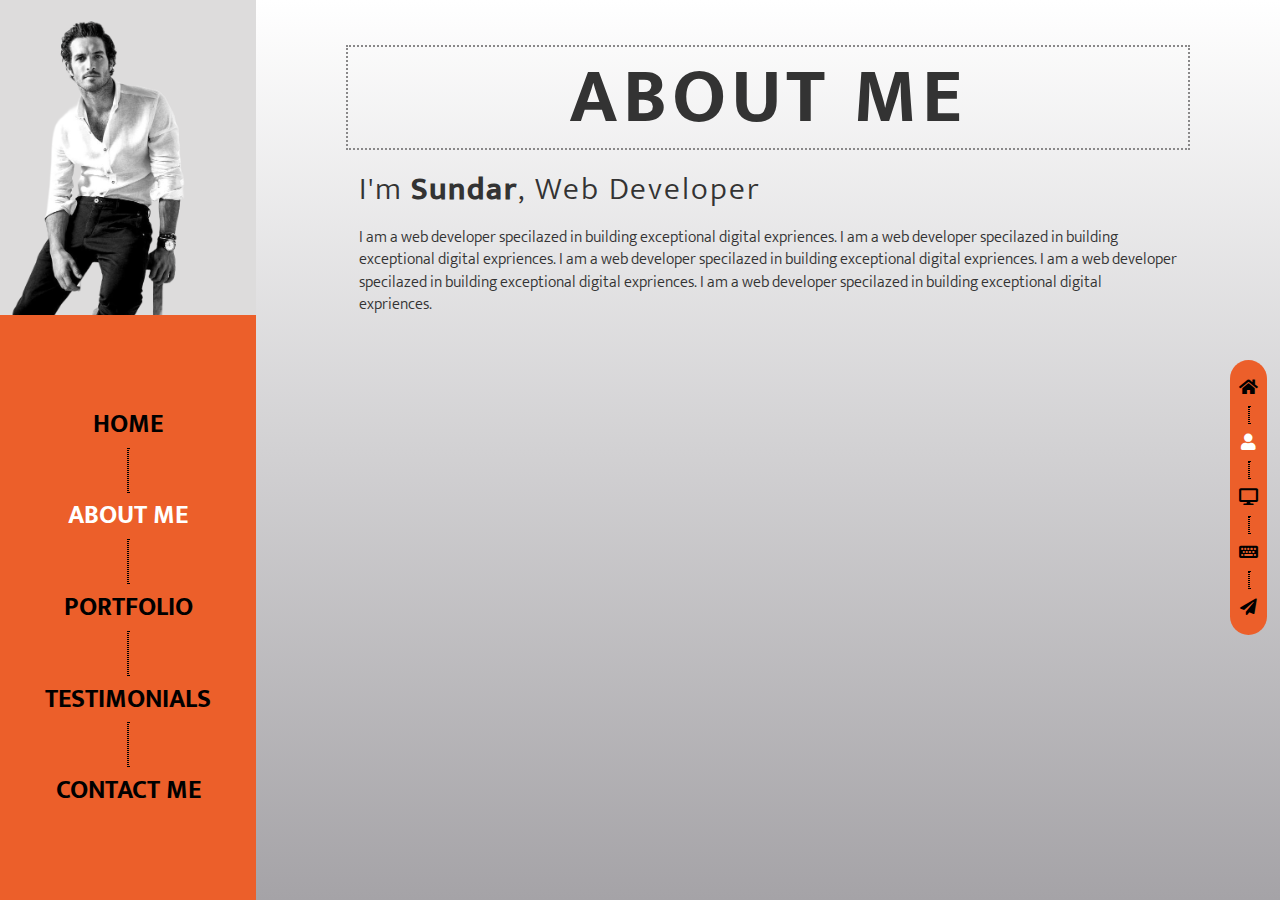
==== about.html @ e1219b44 "Day 2 - About us in progress" ====
<!DOCTYPE html>
<html lang="en">
<head>
    <meta charset="UTF-8">
    <meta name="viewport" content="width=device-width, initial-scale=1.0">

    <link rel="stylesheet" href="global.css">
    <link rel="stylesheet" href="about.css">   
    <link rel="stylesheet" href="https://cdnjs.cloudflare.com/ajax/libs/font-awesome/5.15.2/css/all.min.css">

    <title>About Sundar</title>
</head>
<body>
    <main> 
        <div id="about">
            <!-- side nav -->
            <section class="side-nav">
                <div class="img-container">
                    <img src="portoflio-home.png" />
                </div>
                <div class="routes">
                    <a href="index.html">
                        HOME
                    </a>
                    <div class="dotted-line"></div>
                    <a href="about.html">
                        ABOUT ME
                    </a>
                    <div class="dotted-line"></div>
                    <a href="portfolio.html">
                        PORTFOLIO
                    </a>
                    <div class="dotted-line"></div>
                    <a href="testimonials.html">
                        TESTIMONIALS
                    </a>
                    <div class="dotted-line"></div>
                    <a href="contact.html">
                        CONTACT ME
                    </a>
                </div>
            </section>

            <!-- container -->
            <section class="container">
                <h1 class="header"> ABOUT ME </h1>
                <div class="info-container">
                    <p class="title"> I'm <span class="highlight">Sundar</span>, Web Developer </p>
                    <p class="intro">
                        I am a web developer specilazed in building exceptional digital expriences. I am a web developer specilazed in building exceptional digital expriences. I am a web developer specilazed in building exceptional digital expriences.
                        I am a web developer specilazed in building exceptional digital expriences. I am a web developer specilazed in building exceptional digital expriences.
                    </p>
                </div>
            </section>
        </div>
        <div class="aside-nav">
            <a href="index.html">
                <i class="fas fa-home"></i>
            </a>
            <div class="dotted-line"></div>
            <a href="about.html">
                <i class="fas fa-user"></i>
            </a>
            <div class="dotted-line"></div>
            <a href="portfolio.html">
                <i class="fas fa-desktop"></i>
            </a>
            <div class="dotted-line"></div>
            <a href="testimonials.html">
                <i class="fas fa-keyboard"></i>
            </a>
            <div class="dotted-line"></div>
            <a href="contact.html">
                <i class="fas fa-paper-plane"></i>
            </a>
        </div>
    </main>
    
</body>
</html>
---- global.css ----
@font-face {
    font-family: Mukta;
    src: url(Mukta-Bold.ttf);
}

@font-face {
    font-family: MuktaMedium;
    src: url(Mukta-Medium.ttf);
}

@font-face {
    font-family: MuktaLight;
    src: url(Mukta-Light.ttf);
}

:root{
    --primary-bg: #D6D7D7;
    --secondary-bg: #DDDCDC;
    --cta-bg: #EC5F2A;
    --text-primary: #333;
    --text-secondary: #898889;
}

*{
    margin: 0;
    padding: 0;
    box-sizing: border-box;
}

html{
    scroll-behavior: smooth;
}

body{
    height: 100%;
    width: 100vw;
    font-family: MuktaLight;
    font-size: 16px;
    background-color: white;
}

/* Headings */
h1,h2,h3,h4,h5,h6{
    margin-bottom: 1rem;
    line-height: 1.2;
    font-family: Mukta;
}

h1{
    font-size: 3.6rem;
}

h2{
    font-size: 3rem;
}

h3{
    font-size: 2.4rem;
}

h4{
    font-size: 2rem;
}

h5{
    font-size: 1.6rem;
}

h6{
    font-size: 1.2rem;
}

/* paragraphs */
p{
    margin-bottom: 1.6rem;
    font-size: 1rem;
    line-height: 1.4rem;
    font-family: MuktaLight;
}

/* links */
a{
    color: #007bff;
    text-decoration: none;
}

/* lists */
ul, ol{
    margin: 1.5rem 0;
    padding: 2rem;
}

li{
    margin-bottom: .5rem;
}

/* images */
img{
    max-width: 100%;
    height: auto;
}

.aside-nav{
    position: fixed;
    right: 1vw;
    top: 40%;
    display: inline-flex;
    flex-direction: column;
    align-items: center;
    justify-content: center;
    gap: .5vh;
    padding: 1.5vh 1vh;
    background-color: var(--cta-bg);
    border-radius: 30px;
}

.aside-nav a {
    color: #000;
    cursor: pointer;
    font-size: 1.3vw;
}

.dotted-line{
    height: 2vh;
    border: 1px dotted;
}
---- about.css ----
main{
    height: 100%;
    width: 100%;
}

#about{
    height: 100vh;
    width: 100%;
    display: flex;
    flex-direction: row;
    background-color: transparent;
}

.side-nav{
    width: 20vw;
    background-color: var(--cta-bg);
    display: flex;
    flex-direction: column;
    font-family: Mukta;
}

.img-container{
    height: 35vh;
    background-color: var(--secondary-bg);
}

.img-container img{
    height: 100%;
    width: 100%;
    object-fit: contain;
}

.routes{
    flex: 1;
    display: flex;
    flex-direction: column;
    align-items: center;
    justify-content: center;
    gap: .2vh;
}

.routes a {
    color: black;
    font-size: 2vw;
}

.routes a[href='about.html']{
    color: white;
}

.routes .dotted-line{
    height: 5vh;
}

.container{
    width: 80vw;
    background: linear-gradient(to bottom, rgb(255, 255, 255, 1) 0%, rgb(165, 163, 167) 100%);
    padding: 5vh 10vh;
}

.container .header{
    color: var(--text-primary);
    text-align: center;
    border: 2px dotted var(--text-secondary);
    font-size: 6vw;
    padding: .5vh;
    letter-spacing: .3rem;
}

.info-container{
    padding: 1vw;
}

.info-container .title{
    font-size: 2.5vw;
    color: var(--text-primary);
    letter-spacing: .15vw;
}


.info-container .title .highlight{
    font-weight: 600;
    font-family: MuktaMedium;
}

.info-container .intro{
    color: var(--text-primary);
}

.aside-nav a[href='about.html']{
    color: white;
}
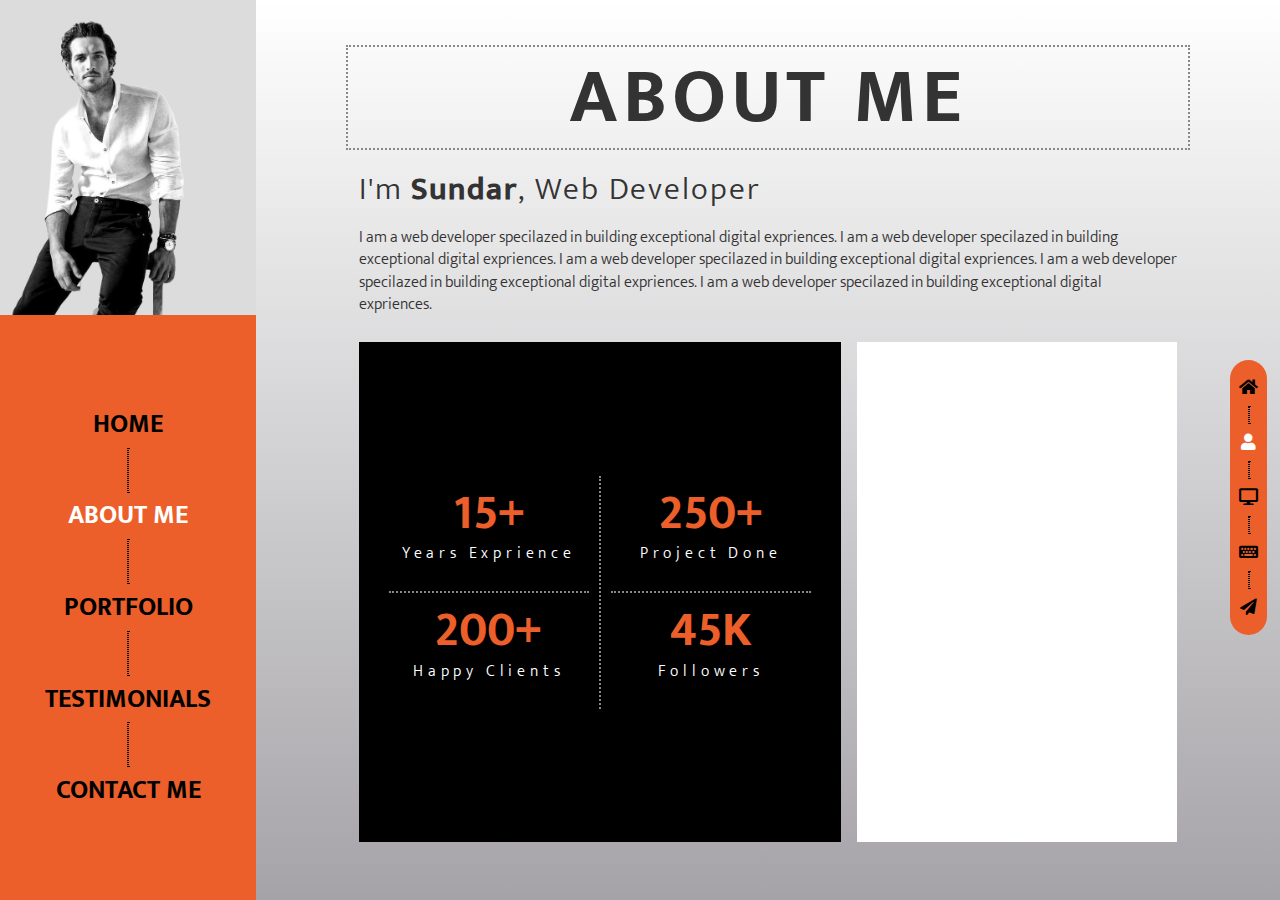
==== commit 0bcee85d: "Class 3 - About section in progress" ====
--- a/about.html
+++ b/about.html
@@ -50,6 +50,33 @@
                         I am a web developer specilazed in building exceptional digital expriences. I am a web developer specilazed in building exceptional digital expriences. I am a web developer specilazed in building exceptional digital expriences.
                         I am a web developer specilazed in building exceptional digital expriences. I am a web developer specilazed in building exceptional digital expriences.
                     </p>
+                    <div class="insights">
+                        <div class="projection">
+                            <div class="left">
+                                <div class="projected">
+                                  <h2>15+</h2>
+                                  <p> Years Exprience</p>
+                                </div>
+                                <div class="projected">
+                                    <h2>200+</h2>
+                                    <p> Happy Clients</p>
+                                  </div>
+                            </div>
+                            <div class="right">
+                                <div class="projected">
+                                    <h2>250+</h2>
+                                    <p> Project Done</p>
+                                  </div>
+                                <div class="projected">
+                                <h2>45K</h2>
+                                <p> Followers</p>
+                                </div>
+                            </div>
+                        </div>
+                        <div class="services">
+
+                        </div>
+                    </div>
                 </div>
             </section>
         </div>
--- a/about.css
+++ b/about.css
@@ -56,6 +56,8 @@
     width: 80vw;
     background: linear-gradient(to bottom, rgb(255, 255, 255, 1) 0%, rgb(165, 163, 167) 100%);
     padding: 5vh 10vh;
+    display: flex;
+    flex-direction: column;
 }
 
 .container .header{
@@ -69,6 +71,9 @@
 
 .info-container{
     padding: 1vw;
+    flex: 1;
+    display: flex;
+    flex-direction: column;
 }
 
 .info-container .title{
@@ -87,6 +92,59 @@
     color: var(--text-primary);
 }
 
+.info-container .insights{
+    display: flex;
+    align-items: flex-start;
+    justify-content: space-between;
+    gap: 1rem;
+    width: 100%;
+    flex: 1;
+}
+
+.insights .projection{
+    background-color: black;
+    width: 60%;
+    height: 100%;
+
+    display: flex;
+    align-items: center;
+    padding: 20px;
+}
+
+.projection .left {
+    border-right: 2px dotted var(--text-secondary);
+}
+
+.projection .left, .projection .right{
+    flex: 1;
+}
+
+.projected{
+    margin: 10px;
+}
+
+.projected h2{
+    color: var(--cta-bg);
+    text-align: center;
+    margin: 0;
+}
+
+.projected p{
+    color: white;
+    text-align: center;
+    letter-spacing: 0.3rem;
+}
+
+.projected:nth-child(odd){
+    border-bottom: 2px dotted var(--text-secondary);
+}
+
+.insights .services{
+    width: 40%;
+    background-color: white;
+    height: 100%;
+}
+
 .aside-nav a[href='about.html']{
     color: white;
 }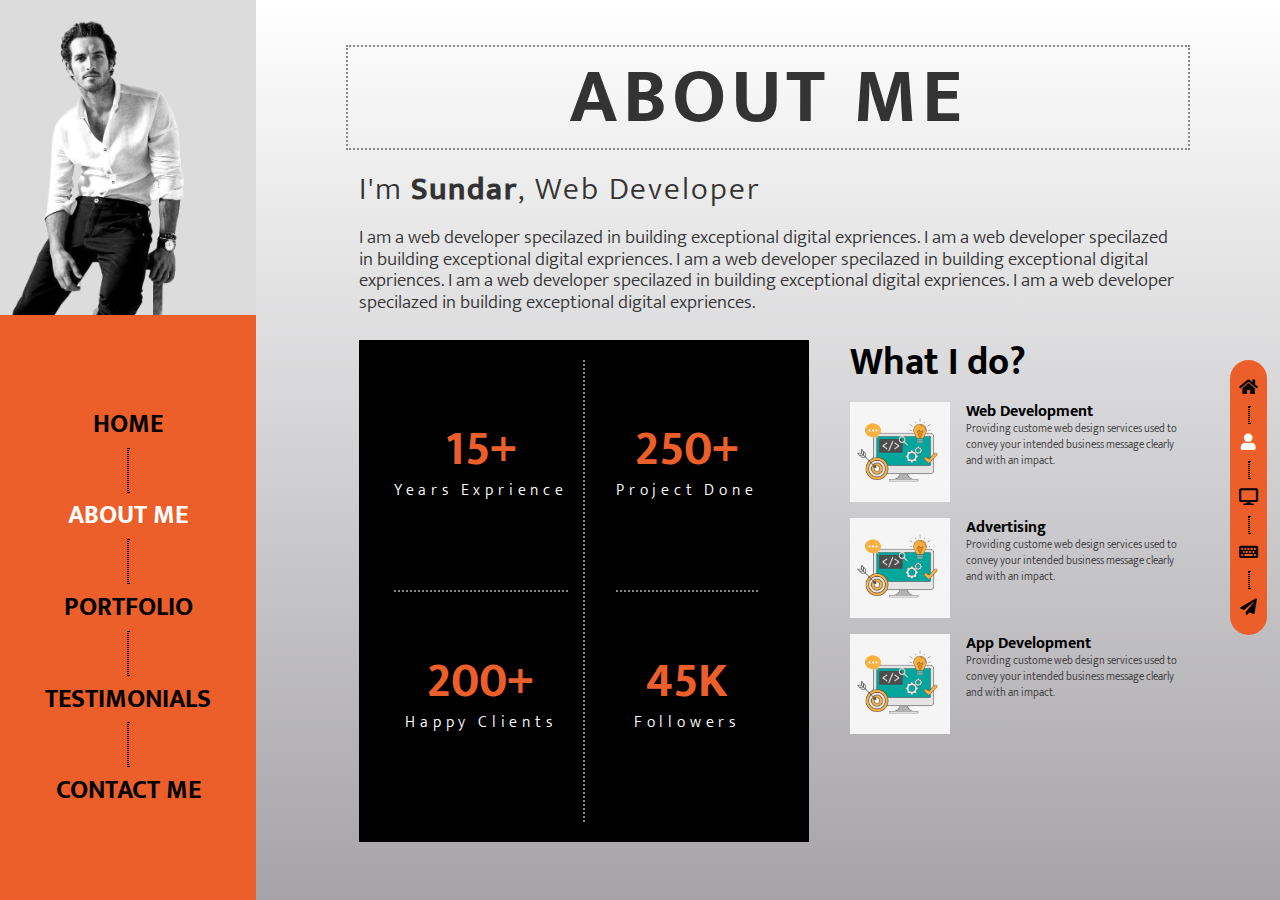
==== commit 893cf33b: "(feat): about and portfolio" ====
--- a/about.html
+++ b/about.html
@@ -74,7 +74,30 @@
                             </div>
                         </div>
                         <div class="services">
-
+                            <h3> What I do? </h3>
+                            <div class="service-container">
+                                <div class="service-list">
+                                    <img class="service-img" src="web-dev-service.jpg" />
+                                    <div>
+                                        <h5 class="service-title">Web Development</h5>
+                                        <p class="service-desc">Providing custome web design services used to convey your intended business message clearly and with an impact.</p>
+                                    </div>
+                                </div>
+                                <div class="service-list">
+                                    <img class="service-img" src="web-dev-service.jpg" />
+                                    <div>
+                                        <h5 class="service-title">Advertising</h5>
+                                        <p class="service-desc">Providing custome web design services used to convey your intended business message clearly and with an impact.</p>
+                                    </div>
+                                </div>
+                                <div class="service-list">
+                                    <img class="service-img" src="web-dev-service.jpg" />
+                                    <div>
+                                        <h5 class="service-title">App Development</h5>
+                                        <p class="service-desc">Providing custome web design services used to convey your intended business message clearly and with an impact.</p>
+                                    </div>
+                                </div>
+                            </div>
                         </div>
                     </div>
                 </div>
--- a/about.css
+++ b/about.css
@@ -58,6 +58,8 @@
     padding: 5vh 10vh;
     display: flex;
     flex-direction: column;
+    height: 100%;
+    overflow-y: auto;
 }
 
 .container .header{
@@ -90,24 +92,24 @@
 
 .info-container .intro{
     color: var(--text-primary);
+    font-size: 1.5vw;
+    line-height: 1.7vw;
 }
 
 .info-container .insights{
     display: flex;
     align-items: flex-start;
     justify-content: space-between;
-    gap: 1rem;
     width: 100%;
     flex: 1;
 }
 
 .insights .projection{
     background-color: black;
-    width: 60%;
+    width: 55%;
     height: 100%;
 
     display: flex;
-    align-items: center;
     padding: 20px;
 }
 
@@ -117,10 +119,18 @@
 
 .projection .left, .projection .right{
     flex: 1;
+    display: flex;
+    flex-direction: column;
+    align-items: center;
+    justify-content: center;
 }
 
 .projected{
-    margin: 10px;
+    flex: 1;
+    display: flex;
+    flex-direction: column;
+    align-items: center;
+    justify-content: center;
 }
 
 .projected h2{
@@ -141,8 +151,41 @@
 
 .insights .services{
     width: 40%;
-    background-color: white;
     height: 100%;
+}
+
+.services .service-container{
+    /* display: flex;
+    flex-direction: column;
+    align-items: flex-start;
+    justify-content: center;
+    gap: 2rem; */
+}
+
+.service-container .service-list{
+    display: flex;  
+    gap: 1rem;
+    width: 100%;
+    height: 100px;
+    margin-bottom: 1rem;
+}
+
+.service-img{
+    width: 10vw;
+    height: 100%;
+    object-fit: cover;
+}
+
+.service-title{
+    margin: 0;
+    font-size: 1rem;
+}
+
+.service-desc{
+    margin: 0;
+    color: var(--text-primary);
+    font-size: .7rem;
+    line-height: 1rem;
 }
 
 .aside-nav a[href='about.html']{
